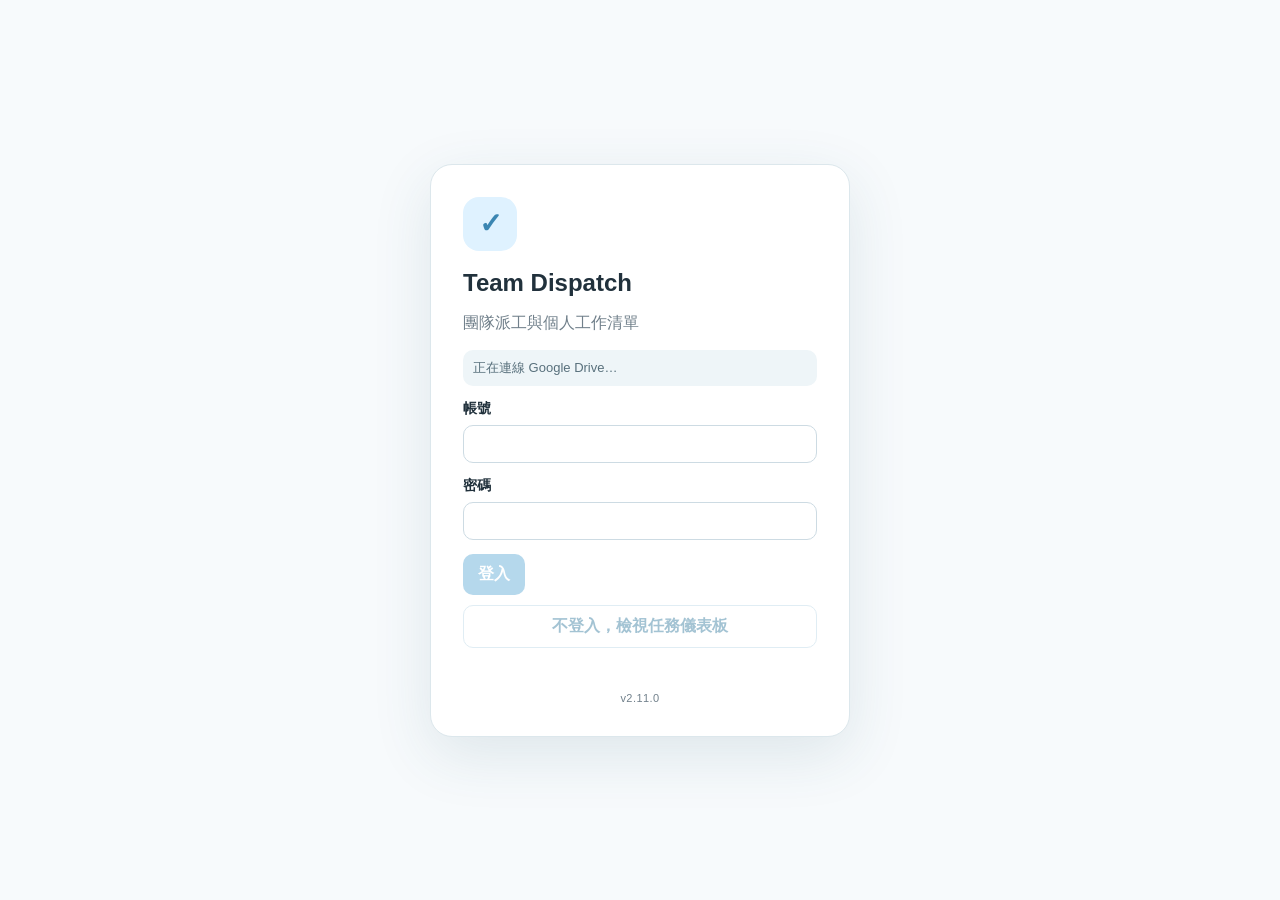
==== index.html @ e213f9ad "v2.11.0" ====
<!doctype html>
<html lang="zh-Hant">
<head>
  <meta charset="utf-8">
  <meta name="viewport" content="width=device-width,initial-scale=1">
  <meta name="theme-color" content="#eaf6fd">
  <title>Team Dispatch</title>
  <link rel="stylesheet" href="./styles.css">
</head>
<body>
  <div id="app"></div>
  <dialog id="commitOverlay" class="loading-dialog" role="status" aria-live="polite" aria-busy="true">
    <div class="loading-dialog-center">
      <div class="commit-loading-card">
        <div class="loading-spinner" aria-hidden="true"></div>
        <div>
          <strong id="commitLoadingTitle">資料讀取中</strong>
          <div id="commitLoadingText">正在讀取資料，請稍候…</div>
        </div>
      </div>
    </div>
  </dialog>

  <template id="loginTpl">
    <main class="login-shell">
      <section class="login-card">
        <div class="brand-mark">✓</div>
        <h1>Team Dispatch</h1>
        <p class="muted">團隊派工與個人工作清單</p>
        <div id="bridgeState" class="bridge-state">正在連線 Google Drive…</div>
        <form id="loginForm" autocomplete="off">
          <label>帳號<input name="username" autocomplete="off" required></label>
          <label>密碼<input type="password" name="password" autocomplete="off" required></label>
          <button class="primary" id="loginBtn" type="submit" disabled>登入</button>
          <button class="dashboard-entry" id="publicDashboardBtn" type="button" disabled>
            不登入，檢視任務儀表板
          </button>
          <div id="loginError" class="error"></div>
        </form>
        <div class="app-version">v2.11.0</div>
      </section>
    </main>
  </template>


  <template id="dashboardTpl">
    <main class="public-dashboard-shell">
      <header class="public-dashboard-header">
        <div>
          <div class="dashboard-eyebrow">PUBLIC · READ ONLY</div>
          <h1>任務儀表板</h1>
          <p class="muted">免登入檢視目前團隊未結任務，不提供任何修改功能。</p>
        </div>
        <div class="dashboard-header-actions">
          <button class="ghost" id="dashboardRefresh" type="button">重新整理</button>
          <button class="secondary" id="dashboardBackLogin" type="button">返回登入</button>
        </div>
      </header>

      <div id="dashboardState" class="dashboard-state">
        <div class="loading-spinner" aria-hidden="true"></div>
        <span>正在讀取目前任務…</span>
      </div>

      <section id="dashboardContent" class="hidden">
        <div class="dashboard-meta">
          <div>
            <span class="mini">資料更新時間</span>
            <strong id="dashboardGeneratedAt">-</strong>
          </div>
          <div class="dashboard-security-note">
            此頁不需登入，因此僅顯示工作類型與排程資訊，不公開需求內容。
          </div>
        </div>

        <details class="dashboard-section dashboard-fold" open>
          <summary class="dashboard-section-head">
            <div>
              <h2>近期出差人員</h2>
              <div id="dashboardTripRange" class="muted">未來一個月</div>
            </div>
            <div class="dashboard-summary-right">
              <div id="dashboardTripCount" class="dashboard-count"></div>
              <span class="dashboard-fold-indicator" aria-hidden="true"></span>
            </div>
          </summary>
          <div class="dashboard-fold-body">
            <div id="dashboardRecentTrips"></div>
          </div>
        </details>

        <details class="dashboard-section dashboard-fold" open>
          <summary class="dashboard-section-head">
            <div>
              <h2>休假計畫</h2>
              <div id="dashboardLeaveRange" class="muted"></div>
            </div>
            <div class="dashboard-summary-right">
              <div id="dashboardTodayLeaveCount" class="dashboard-count"></div>
              <span class="dashboard-fold-indicator" aria-hidden="true"></span>
            </div>
          </summary>
          <div class="dashboard-fold-body">
            <div class="dashboard-tabs" role="tablist">
              <button type="button" class="dashboard-tab active" data-leave-tab="today">當日</button>
              <button type="button" class="dashboard-tab" data-leave-tab="future">未來一個月</button>
            </div>
            <div id="dashboardLeaveTodayPanel" class="dashboard-tab-panel">
              <div id="dashboardTodayLeave"></div>
            </div>
            <div id="dashboardLeaveFuturePanel" class="dashboard-tab-panel hidden">
              <div id="dashboardFutureLeaves"></div>
            </div>
          </div>
        </details>

        <details class="dashboard-section dashboard-fold" open>
          <summary class="dashboard-section-head">
            <div>
              <h2>本週執行中任務</h2>
              <div id="dashboardWeekRange" class="muted"></div>
            </div>
            <div class="dashboard-summary-right">
              <div id="dashboardWeekCount" class="dashboard-count"></div>
              <span class="dashboard-fold-indicator" aria-hidden="true"></span>
            </div>
          </summary>
          <div class="dashboard-fold-body">
            <div id="dashboardWeekTasks"></div>
          </div>
        </details>

        <details class="dashboard-section dashboard-fold" open>
          <summary class="dashboard-section-head">
            <div>
              <h2>當週任務中止</h2>
              <div id="dashboardCancelledRange" class="muted"></div>
            </div>
            <div class="dashboard-summary-right">
              <div id="dashboardCancelledCount" class="dashboard-count"></div>
              <span class="dashboard-fold-indicator" aria-hidden="true"></span>
            </div>
          </summary>
          <div class="dashboard-fold-body">
            <div id="dashboardCancelledTasks"></div>
          </div>
        </details>

        <details class="dashboard-section dashboard-fold" open>
          <summary class="dashboard-section-head">
            <div>
              <h2>已派發未來任務</h2>
              <div id="dashboardHorizonRange" class="muted">依需求日期排序</div>
            </div>
            <div class="dashboard-summary-right">
              <div id="dashboardFutureCount" class="dashboard-count"></div>
              <span class="dashboard-fold-indicator" aria-hidden="true"></span>
            </div>
          </summary>
          <div class="dashboard-fold-body">
            <div id="dashboardFutureTasks"></div>
          </div>
        </details>

        <details class="dashboard-section dashboard-fold dashboard-loading-section" open>
          <summary class="dashboard-section-head">
            <div>
              <h2>團隊 Loading 熱力圖</h2>
              <div id="dashboardLoadingRange" class="muted">未來兩週 · 冷色低 Loading，暖色高 Loading</div>
            </div>
            <div class="dashboard-summary-right">
              <div id="dashboardLoadingCount" class="dashboard-count"></div>
              <span class="dashboard-fold-indicator" aria-hidden="true"></span>
            </div>
          </summary>
          <div class="dashboard-fold-body">
            <div class="loading-heatmap-legend">
              <span><i class="heat-swatch heat-cool-low"></i>低</span>
              <span><i class="heat-swatch heat-cool-mid"></i>中</span>
              <span><i class="heat-swatch heat-warm"></i>高</span>
              <span><i class="heat-swatch heat-hot"></i>超載</span>
              <span><i class="heat-swatch heat-leave"></i>整天請假</span>
              <span><i class="heat-swatch heat-holiday"></i>國定假日</span>
              <span><i class="heat-swatch heat-weekend"></i>週末</span>
              <span>「假xh」= 部分請假；「出差」不影響 Loading</span>
            </div>
            <div id="dashboardLoadingHeatmap"></div>
          </div>
        </details>
      </section>
    </main>
  </template>

  <template id="mainTpl">
    <div class="layout">
      <aside class="sidebar">
        <div class="brand">Team Dispatch</div>
        <nav>
          <button data-view="my" class="nav-btn active">我的工作</button>
          <button data-view="request" class="nav-btn">指派任務</button>
          <button data-view="schedule" class="nav-btn">請假／出差</button>
          <button data-view="team" class="nav-btn">團隊出勤</button>
          <button data-view="admin" id="adminNav" class="nav-btn hidden">系統管理</button>
        </nav>
        <div class="sidebar-bottom">
          <div class="user-box">
            <div id="whoami"></div>
            <button id="logoutBtn" class="ghost">登出</button>
          </div>
          <div class="app-version sidebar-version">v2.11.0</div>
        </div>
      </aside>

      <main class="content">
        <section id="myView" class="view"></section>
        <section id="requestView" class="view hidden"></section>
        <section id="scheduleView" class="view hidden"></section>
        <section id="teamView" class="view hidden"></section>
        <section id="adminView" class="view hidden"></section>
      </main>
    </div>



    <dialog id="adminUserWorkDialog" class="wide-dialog">
      <div class="dialog-card admin-user-work-card">
        <div class="dialog-header">
          <div>
            <h3 id="adminUserWorkTitle">人員工作日曆</h3>
            <div id="adminUserWorkSubtitle" class="mini"></div>
          </div>
          <button type="button" id="adminUserWorkClose" class="icon-btn">×</button>
        </div>
        <div id="adminUserWorkBody"></div>
      </div>
    </dialog>

    <dialog id="adminUserTaskDialog">
      <div class="dialog-card">
        <div class="dialog-header">
          <h3>人員工作內容</h3>
          <button type="button" id="adminUserTaskClose" class="icon-btn">×</button>
        </div>
        <div id="adminUserTaskDetail"></div>
      </div>
    </dialog>

    <dialog id="adminTaskDialog">
      <form id="adminTaskForm" class="dialog-card">
        <div class="dialog-header"><h3>調整人員工作內容</h3><button type="button" id="adminTaskClose" class="icon-btn">×</button></div>
        <input type="hidden" name="taskId">
        <div id="adminTaskMeta" class="mini"></div>
        <label>工作類型<input name="workType" required></label>
        <label>需求內容<textarea name="content" rows="7" required></textarea></label>
        <div class="dialog-actions"><button type="button" id="adminTaskCancel" class="ghost">取消</button><button type="submit" class="primary">儲存修改</button></div>
      </form>
    </dialog>

    <dialog id="taskDialog" class="task-detail-dialog">
      <form method="dialog" class="dialog-card task-detail-dialog-card">
        <div class="dialog-header"><h3>工作內容</h3><button value="cancel" class="icon-btn">×</button></div>
        <div id="taskDetail"></div>
      </form>
    </dialog>

    <dialog id="selfTaskDialog">
      <form id="selfTaskForm" class="dialog-card">
        <div class="dialog-header"><h3>新增自己的工作</h3><button type="button" id="selfTaskClose" class="icon-btn">×</button></div>
        <label>工作類型<input name="workType" list="taskTitleOptionsSelf" placeholder="自由輸入或選擇既有名稱" required><datalist id="taskTitleOptionsSelf"></datalist></label>
        <label>需求內容<textarea name="content" rows="5" required></textarea></label>
        <label>需求日期<input type="date" name="requestDate" required></label>
        <label>預估工時（小時）<input type="number" name="plannedHours" min="0.25" max="999" step="0.25" value="8" required></label>
        <label class="check-row"><input type="checkbox" name="isCollaborative" id="selfTaskCollaborative"><span>此任務為共同作業</span></label>
        <div id="selfTaskCollaborativeFields" class="periodic-fields hidden">
          <label>共同作業人員
            <select name="collaboratorIds" id="selfTaskCollaborators" multiple size="5"></select>
          </label>
          <div class="mini">每一位共同作業人員都會負荷完整的預估總工時，工時不會彼此拆分。</div>
        </div>
        <label class="check-row"><input type="checkbox" name="isPeriodic" id="selfTaskPeriodic"><span>此任務為週期工作</span></label>
        <div id="selfTaskPeriodicFields" class="periodic-fields hidden">
          <label>週期間隔
            <select name="periodCadenceWeeks">
              <option value="1" selected>每週一次</option>
              <option value="2">雙週一次</option>
            </select>
          </label>
          <label>週期結束方式
            <select name="periodEndMode" id="periodEndMode">
              <option value="count" selected>指定週期次數</option>
              <option value="date">指定週期結束日</option>
            </select>
          </label>
          <div id="periodCountField">
            <label>週期次數<input type="number" name="periodCount" min="1" max="52" step="1" value="4"></label>
          </div>
          <div id="periodEndDateField" class="hidden">
            <label>週期結束日<input type="date" name="periodSeriesEndDate"></label>
          </div>
          <div class="mini">第一期會從需求日所在週的星期一開始，到需求日為止；後續依每週／雙週向後建立新的獨立週期，每一期都重新平均分配完整預估工時。</div>
        </div>
        <label>是否公開<select name="visibility" required><option value="public" selected>公開</option><option value="private">私人</option></select></label>
        <div class="dialog-actions"><button type="button" id="selfTaskCancel" class="ghost">取消</button><button type="submit" class="primary">建立工作</button></div>
      </form>
    </dialog>




    <dialog id="assignmentNotificationDialog" class="assignment-notification-dialog">
      <div class="dialog-card assignment-notification-card">
        <div class="dialog-header">
          <div>
            <div class="task-detail-eyebrow">NEW ASSIGNMENT</div>
            <h3 id="assignmentNotificationTitle">收到新任務</h3>
          </div>
          <button type="button" id="assignmentNotificationClose" class="icon-btn">×</button>
        </div>
        <div id="assignmentNotificationBody"></div>
        <div class="dialog-actions">
          <button type="button" id="assignmentNotificationGoMy" class="primary">前往我的工作</button>
        </div>
      </div>
    </dialog>


    <dialog id="moveAllocationDialog">
      <form id="moveAllocationForm" class="dialog-card">
        <div class="dialog-header">
          <h3>移動日曆任務</h3>
          <button type="button" id="moveAllocationClose" class="icon-btn">×</button>
        </div>
        <input type="hidden" name="allocationId">
        <div id="moveAllocationSummary" class="split-summary"></div>
        <label>
          目標日期
          <input type="date" name="targetDate" required>
        </label>
        <div id="moveAllocationHint" class="mini">週末、國定假日、請假日與任務有效期間外的日期不可移入。</div>
        <div class="dialog-actions">
          <button type="button" id="moveAllocationCancel" class="ghost">取消</button>
          <button type="submit" class="primary">確認移動</button>
        </div>
      </form>
    </dialog>

    <dialog id="splitAllocationDialog">
      <form id="splitAllocationForm" class="dialog-card">
        <div class="dialog-header">
          <h3>分拆日曆任務</h3>
          <button type="button" id="splitAllocationClose" class="icon-btn">×</button>
        </div>
        <input type="hidden" name="allocationId">
        <div id="splitAllocationSummary" class="split-summary"></div>
        <label>
          移至目標日的比例（%）
          <input type="number" name="movePercent" min="1" max="99" step="1" value="50" required>
        </label>
        <div id="splitAllocationPreview" class="hint-box"></div>
        <label>
          分拆目標日
          <input type="date" name="targetDate" required>
        </label>
        <div id="splitTargetHint" class="mini"></div>
        <div class="dialog-actions">
          <button type="button" id="splitAllocationCancel" class="ghost">取消</button>
          <button type="submit" class="primary">確認分拆</button>
        </div>
      </form>
    </dialog>

    <dialog id="stopTaskDialog">
      <form id="stopTaskForm" class="dialog-card">
        <div class="dialog-header">
          <h3>中止任務</h3>
          <button type="button" id="stopTaskClose" class="icon-btn">×</button>
        </div>
        <input type="hidden" name="taskId">
        <input type="hidden" name="source">
        <div id="stopTaskSummary" class="mini"></div>
        <label>中止理由
          <textarea name="reason" rows="4" required placeholder="請輸入中止原因"></textarea>
        </label>
        <div class="dialog-actions">
          <button type="button" id="stopTaskCancel" class="ghost">取消</button>
          <button type="submit" class="danger">確認中止</button>
        </div>
      </form>
    </dialog>

    <dialog id="rejectDialog">
      <form id="rejectForm" method="dialog" class="dialog-card">
        <div class="dialog-header"><h3>拒絕工作</h3><button value="cancel" class="icon-btn">×</button></div>
        <input type="hidden" name="task_id">
        <label>拒絕理由<textarea name="reason" rows="4" required></textarea></label>
        <div class="dialog-actions"><button type="button" id="rejectCancel" class="ghost">取消</button><button type="submit" class="danger">確認拒絕</button></div>
      </form>
    </dialog>
  </template>

  <script src="./config.js"></script>
  <script src="./app.js"></script>
</body>
</html>
---- styles.css ----
:root{--bg:#f7fafc;--panel:#fff;--ink:#21313c;--muted:#71808b;--line:#dce7ec;--primary:#5da9d6;--primary-dark:#3b86b2;--green:#e6f7ea;--orange:#fff0dc;--pink:#ffe1e7;--gray:#eceff1;--danger:#d45b6b;--purple:#eee7fb;--trip:#e5efff}
*{box-sizing:border-box} body{margin:0;font-family:Inter,"Noto Sans TC","Microsoft JhengHei",sans-serif;background:var(--bg);color:var(--ink)}
button,input,select,textarea{font:inherit}button{cursor:pointer}.hidden{display:none!important}.muted{color:var(--muted)}.error{color:#b83343;margin-top:10px;min-height:20px}
.login-shell{min-height:100vh;display:grid;place-items:center;padding:24px}.login-card{width:min(420px,100%);background:#fff;border:1px solid var(--line);border-radius:22px;padding:32px;box-shadow:0 18px 60px rgba(40,88,111,.12)}
.brand-mark{width:54px;height:54px;border-radius:16px;background:#dff2ff;color:var(--primary-dark);display:grid;place-items:center;font-size:28px;font-weight:800}.login-card h1{margin:18px 0 4px}
.bridge-state{font-size:13px;padding:9px 10px;margin:14px 0;border-radius:10px;background:#eef5f8;color:#58707c}.bridge-state.ok{background:#e6f7ea;color:#39734d}.bridge-state.bad{background:#ffe8eb;color:#9b4050}
label{display:grid;gap:7px;margin:14px 0;font-weight:700;font-size:14px}input,select,textarea{width:100%;border:1px solid #cddbe3;border-radius:10px;padding:10px 12px;background:#fff;color:var(--ink)}textarea{resize:vertical}
.primary,.danger,.ghost,.secondary{border:0;border-radius:10px;padding:10px 15px;font-weight:800}.primary{background:var(--primary);color:white}.primary:hover{background:var(--primary-dark)}.primary:disabled{opacity:.45;cursor:not-allowed}.secondary{background:#eaf5fb;color:#2a718f}.danger{background:var(--danger);color:white}.ghost{background:#edf3f6;color:#40545f}
.layout{display:grid;grid-template-columns:230px 1fr;min-height:100vh}.sidebar{background:#eaf6fd;border-right:1px solid #d2e6f0;padding:22px 16px;display:flex;flex-direction:column;position:sticky;top:0;height:100vh}.brand{font-size:20px;font-weight:900;margin:4px 8px 24px;color:#28769e}
nav{display:grid;gap:8px}.nav-btn{border:0;text-align:left;background:transparent;border-radius:10px;padding:11px 12px;color:#45616f;font-weight:800}.nav-btn.active{background:#fff;color:#2b80aa;box-shadow:0 6px 18px rgba(40,100,130,.08)}
.user-box{margin-top:auto;border-top:1px solid #cfe3ee;padding-top:16px;display:grid;gap:10px}.content{padding:28px;min-width:0}.view{max-width:1500px;margin:auto}.page-header{display:flex;align-items:center;justify-content:space-between;gap:20px;margin-bottom:18px}.page-header h1{margin:0;font-size:28px}.toolbar{display:flex;gap:10px;flex-wrap:wrap;align-items:center}
.segmented{display:inline-flex;background:#edf3f6;padding:4px;border-radius:12px}.segmented button{border:0;background:transparent;padding:8px 14px;border-radius:8px}.segmented button.active{background:#fff;box-shadow:0 3px 10px rgba(0,0,0,.07);font-weight:800}
.cards{display:grid;grid-template-columns:repeat(4,minmax(0,1fr));gap:12px;margin-bottom:18px}.stat{background:#fff;border:1px solid var(--line);border-radius:16px;padding:16px}.stat .n{font-size:26px;font-weight:900;margin-top:4px}.panel{background:#fff;border:1px solid var(--line);border-radius:16px;overflow:hidden}.panel-pad{padding:18px}.table-scroll{overflow:auto}table{width:100%;border-collapse:collapse;min-width:760px}th,td{padding:13px 14px;border-bottom:1px solid #edf2f4;text-align:left;vertical-align:top}th{font-size:13px;color:#687c87;background:#fbfdfe}
tr.task-green td{background:var(--green)}tr.task-orange td{background:var(--orange)}tr.task-pink td{background:var(--pink)}tr.task-gray td{background:var(--gray);color:#8a969d}.badge{display:inline-flex;align-items:center;gap:5px;border-radius:999px;padding:4px 8px;font-size:12px;font-weight:800;background:#edf3f6}.badge.pending{background:#fff0d7}.badge.accepted{background:#e3f5eb}.badge.rejected{background:#f7e6e9}.badge.completed{background:#e6e9eb}.urgent{display:inline-grid;place-items:center;width:22px;height:22px;border-radius:50%;background:#ef5164;color:white;font-weight:900}.row-actions{display:flex;gap:6px;flex-wrap:wrap}.row-actions button{padding:6px 9px;border:0;border-radius:8px;font-size:12px;font-weight:800}.link-btn{border:0;background:transparent;color:#2b80aa;font-weight:800;padding:0;text-align:left}.empty{padding:32px;text-align:center;color:var(--muted)}
.request-grid{display:grid;grid-template-columns:minmax(310px,420px) 1fr;gap:18px}.form-card{background:#fff;border:1px solid var(--line);border-radius:16px;padding:18px;align-self:start}.hint-box{border-radius:12px;padding:12px;margin:12px 0;background:#f1f6f8;color:#526b77;font-size:14px}.hint-box.warn{background:#fff0dc;color:#865823;border:1px solid #f2d2a9}.hint-box.ok{background:#e6f7ea;color:#39734d}.hint-line{margin:4px 0}
.calendar-wrap{overflow:auto}.calendar-grid{display:grid;grid-template-columns:repeat(7,minmax(150px,1fr));min-width:1050px;border-top:1px solid var(--line);border-left:1px solid var(--line)}.calendar-head,.calendar-day{border-right:1px solid var(--line);border-bottom:1px solid var(--line)}.calendar-head{background:#f7fbfd;padding:10px;font-weight:800;text-align:center}.calendar-day{min-height:150px;padding:8px}.calendar-date{font-weight:900;margin-bottom:8px}.cal-task{border-radius:8px;padding:7px 8px;margin:5px 0;font-size:12px;border-left:4px solid #82adbf;cursor:pointer}.cal-green{background:var(--green)}.cal-orange{background:var(--orange)}.cal-pink{background:var(--pink)}.cal-gray{background:var(--gray);color:#8a969d}.range-label{font-size:11px;color:#607783}
dialog{border:0;border-radius:16px;padding:0;box-shadow:0 18px 80px rgba(0,0,0,.24);width:min(620px,calc(100vw - 32px))}dialog::backdrop{background:rgba(20,38,49,.35)}.dialog-card{padding:18px}.dialog-header{display:flex;justify-content:space-between;align-items:center}.icon-btn{border:0;background:#edf3f6;border-radius:50%;width:34px;height:34px;font-size:22px}.dialog-actions{display:flex;justify-content:flex-end;gap:8px;margin-top:14px}.detail-grid{display:grid;grid-template-columns:140px 1fr;gap:10px 14px}.detail-grid .k{color:var(--muted);font-weight:700}.admin-grid{display:grid;grid-template-columns:340px 1fr;gap:18px}.admin-row{display:grid;grid-template-columns:1.3fr 1.2fr .7fr .6fr auto;gap:8px;align-items:center;padding:10px 0;border-bottom:1px solid #edf2f4}
.schedule-grid{display:grid;grid-template-columns:1fr 1fr;gap:18px;margin-bottom:18px}.record-list{display:grid;gap:8px}.record-card{display:flex;justify-content:space-between;gap:16px;align-items:flex-start;padding:12px;border:1px solid var(--line);border-radius:12px;background:#fff}.record-card.leave{border-left:5px solid #9a78c9}.record-card.trip{border-left:5px solid #7599d6}.record-title{font-weight:900}.mini{font-size:12px;color:var(--muted)}
.gantt-wrap{overflow:auto;border:1px solid var(--line);border-radius:16px;background:#fff}.gantt{display:grid;min-width:1250px}.gantt-cell{min-height:66px;border-right:1px solid #edf2f4;border-bottom:1px solid #edf2f4;padding:6px;position:relative}.gantt-head{background:#f7fbfd;min-height:auto;text-align:center;font-size:12px;font-weight:800}.gantt-name{position:sticky;left:0;z-index:3;background:#fff;font-weight:900;min-width:160px}.gantt-head.gantt-name{background:#f7fbfd}.weekend{background:#f5f6f7;color:#9ba5aa}.load-chip{display:inline-block;border-radius:999px;padding:3px 7px;font-size:11px;font-weight:900;background:#e6f7ea}.load-chip.high{background:#fff0dc}.load-chip.over{background:#ffe1e7}.event-strip{margin-top:4px;border-radius:6px;padding:3px 5px;font-size:11px;font-weight:800}.event-strip.leave{background:var(--purple)}.event-strip.trip{background:var(--trip)}.legend{display:flex;gap:12px;flex-wrap:wrap;font-size:12px;color:var(--muted);margin:8px 0 14px}.legend span{display:flex;align-items:center;gap:5px}.dot{width:11px;height:11px;border-radius:3px;display:inline-block;background:#ddd}.dot.load{background:#e6f7ea}.dot.high{background:#fff0dc}.dot.leave{background:var(--purple)}.dot.trip{background:var(--trip)}
@media(max-width:900px){.layout{grid-template-columns:1fr}.sidebar{position:static;height:auto}nav{grid-template-columns:repeat(2,1fr)}.content{padding:18px}.request-grid,.admin-grid,.schedule-grid{grid-template-columns:1fr}.cards{grid-template-columns:repeat(2,1fr)}}

.calendar-day.weekend{background:#f3f5f6;color:#8a969d}
.calendar-day.leave-day{background:#f4ecfb}
.calendar-block-note{margin:10px 0;padding:8px;border-radius:8px;background:#e9edef;color:#7f8b92;font-size:12px;font-weight:800;text-align:center}
.calendar-day .event-strip.leave{margin:8px 0}
.calendar-day .event-strip.leave .range-label{margin-top:4px}

.cal-task{display:flex;align-items:flex-start;justify-content:space-between;gap:6px}
.cal-task-main{min-width:0;overflow-wrap:anywhere}
.cal-hours{font-weight:900;white-space:nowrap}
.draggable-task{cursor:grab}
.draggable-task:active{cursor:grabbing}
.cal-task.dragging{opacity:.38}
.calendar-drop-zone{transition:background .12s ease,outline-color .12s ease}
.calendar-drop-zone.drag-over{outline:3px dashed #6ca6c4;outline-offset:-4px;background:#edf7fc}
.allocation-detail{margin-top:20px;padding-top:16px;border-top:1px solid var(--line)}
.allocation-detail h4{margin:0 0 6px}
.allocation-total{font-size:13px;color:var(--muted);margin-bottom:10px}
.allocation-row{display:flex;align-items:center;justify-content:space-between;gap:12px;padding:9px 0;border-bottom:1px solid #edf2f4}
.allocation-row>div{display:flex;gap:12px;align-items:baseline}
.allocation-row .split-btn{padding:6px 9px;font-size:12px}
.allocation-help{margin-top:10px}
.split-summary{background:#f5f9fb;border:1px solid var(--line);border-radius:10px;padding:12px;margin:10px 0}

.load-chip{min-width:38px;text-align:center;color:var(--ink);border:1px solid rgba(80,110,120,.12)}

/* v1.5 global commit loading */
.commit-overlay{
  position:fixed;
  inset:0;
  z-index:9999;
  display:grid;
  place-items:center;
  background:rgba(22,38,48,.34);
  backdrop-filter:blur(2px);
}
.commit-loading-card{
  display:flex;
  align-items:center;
  gap:14px;
  min-width:min(360px,calc(100vw - 32px));
  max-width:520px;
  padding:18px 20px;
  border-radius:16px;
  background:#fff;
  border:1px solid var(--line);
  box-shadow:0 18px 60px rgba(0,0,0,.2);
}
.commit-loading-card strong{display:block;margin-bottom:4px}
#commitLoadingText{font-size:13px;color:var(--muted)}
.loading-spinner{
  width:34px;
  height:34px;
  flex:0 0 34px;
  border:4px solid #dcebf2;
  border-top-color:var(--primary-dark);
  border-radius:50%;
  animation:td-spin .8s linear infinite;
}
@keyframes td-spin{to{transform:rotate(360deg)}}
@media (prefers-reduced-motion:reduce){.loading-spinner{animation:none;border-top-color:#dcebf2;border-right-color:var(--primary-dark)}}

/* National holiday */
.calendar-day.holiday-day,
.gantt-cell.holiday-cell{background:#f6eaf2}
.event-strip.holiday{background:#f0ddea;color:#7b4165}
.dot.holiday{background:#c98aac}
.admin-holiday-section{margin-top:18px}
.holiday-admin-list{display:grid;gap:8px}
.holiday-admin-row{
  display:flex;
  align-items:center;
  justify-content:space-between;
  gap:14px;
  padding:10px 0;
  border-bottom:1px solid #edf2f4;
}

/* v1.6 public read-only dashboard */
.dashboard-entry{
  width:100%;
  margin-top:10px;
  border:1px solid #bcd8e7;
  background:#fff;
  color:#347b9f;
  border-radius:10px;
  padding:10px 15px;
  font-weight:800;
}
.dashboard-entry:hover{background:#f1f9fd}
.dashboard-entry:disabled{opacity:.45;cursor:not-allowed}

.public-dashboard-shell{
  max-width:1380px;
  margin:0 auto;
  padding:30px;
}
.public-dashboard-header{
  display:flex;
  justify-content:space-between;
  align-items:flex-start;
  gap:24px;
  margin-bottom:20px;
}
.public-dashboard-header h1{
  margin:4px 0 6px;
  font-size:30px;
}
.dashboard-eyebrow{
  font-size:12px;
  font-weight:900;
  letter-spacing:.11em;
  color:#4a8baa;
}
.dashboard-header-actions{
  display:flex;
  gap:8px;
  flex-wrap:wrap;
}
.dashboard-state{
  min-height:130px;
  display:flex;
  align-items:center;
  justify-content:center;
  gap:12px;
  color:var(--muted);
  background:#fff;
  border:1px solid var(--line);
  border-radius:16px;
}
.dashboard-state.error-state{
  flex-direction:column;
  color:#9b4050;
  background:#fff7f8;
}
.dashboard-meta{
  display:flex;
  align-items:center;
  justify-content:space-between;
  gap:18px;
  padding:13px 15px;
  margin-bottom:18px;
  background:#edf7fb;
  border:1px solid #d6e9f2;
  border-radius:14px;
}
.dashboard-meta>div:first-child{
  display:grid;
  gap:2px;
}
.dashboard-security-note{
  color:#5f7783;
  font-size:13px;
  text-align:right;
}
.dashboard-section{
  margin-top:20px;
}
.dashboard-section-head{
  display:flex;
  align-items:flex-end;
  justify-content:space-between;
  gap:16px;
  margin-bottom:10px;
}
.dashboard-section-head h2{
  margin:0 0 4px;
  font-size:21px;
}
.dashboard-count{
  font-size:13px;
  font-weight:900;
  color:#367a9b;
  background:#e7f4fa;
  border-radius:999px;
  padding:5px 10px;
  white-space:nowrap;
}
.dashboard-table-wrap{
  overflow:auto;
}
.dashboard-table{
  min-width:780px;
}
.dashboard-task-name{
  display:flex;
  align-items:center;
  gap:7px;
}
.assignee-pill{
  display:inline-flex;
  align-items:center;
  border-radius:999px;
  padding:5px 9px;
  background:#edf3f6;
  font-weight:800;
  white-space:nowrap;
}
.dashboard-urgent-row td:first-child{
  border-left:4px solid #ef5164;
}
.dashboard-empty{
  padding:30px;
  text-align:center;
  color:var(--muted);
  background:#fff;
  border:1px dashed #cfdce2;
  border-radius:14px;
}
@media(max-width:720px){
  .public-dashboard-shell{padding:18px}
  .public-dashboard-header,
  .dashboard-meta,
  .dashboard-section-head{
    align-items:flex-start;
    flex-direction:column;
  }
  .dashboard-security-note{text-align:left}
}

/* v1.7 task visibility */
.visibility-badge{display:inline-flex;align-items:center;border-radius:999px;padding:4px 8px;font-size:12px;font-weight:900;margin-right:8px}
.visibility-badge.public{background:#e4f4ea;color:#37724d}
.visibility-badge.private{background:#eeeaf4;color:#66557c}
.inline-visibility-select{width:auto;min-width:90px;display:inline-block;padding:6px 9px;vertical-align:middle}
.visibility-save-btn{padding:7px 10px;margin-left:5px;font-size:12px;vertical-align:middle}

/* v1.8 planned-hours editing */
.planned-hours-edit{
  display:flex;
  align-items:center;
  gap:8px;
  flex-wrap:wrap;
}
.planned-hours-edit input{
  width:110px;
}
.badge.mixed{
  background:#eceaf4;
  color:#66587b;
}

.two-week-calendar{display:grid;gap:18px}
.calendar-week-block{min-width:0}
.calendar-week-label{display:flex;justify-content:space-between;align-items:center;gap:12px;margin:0 0 8px;padding:0 4px;color:var(--muted);font-size:13px}
.calendar-week-label strong{color:var(--ink);font-size:14px}
.allocation-row-actions{display:flex;gap:6px;flex-wrap:wrap;justify-content:flex-end}
.allocation-row .move-btn,.allocation-row .split-btn{padding:6px 9px;font-size:12px}
@media(max-width:720px){.calendar-week-label{align-items:flex-start;flex-direction:column;gap:2px}.allocation-row{align-items:flex-start}}

/* v2.0 task editing and cancellation */
.task-detail-save{margin-top:8px}
.task-stop-zone{display:flex;align-items:center;gap:12px;flex-wrap:wrap;margin-top:18px;padding:14px;border:1px solid #f0c7cd;border-radius:12px;background:#fff7f8}
button.danger{border:1px solid #d95f6c;background:#fff;color:#b63e4c;border-radius:9px;padding:8px 12px;font-weight:900}
button.danger:hover{background:#fff0f2}
.badge.cancelled{background:#eceff1;color:#65747c}

/* v2.1 dashboard due warnings / self due-date editing */
.due-warning{
  display:inline-flex;
  align-items:center;
  border-radius:999px;
  padding:3px 7px;
  margin-left:6px;
  font-size:11px;
  font-weight:900;
  white-space:nowrap;
}
.due-warning.overdue{
  background:#ffe4e7;
  color:#a92c3b;
}
.due-warning.today{
  background:#fff0cf;
  color:#875c00;
}
.dashboard-due-row td:first-child{
  box-shadow:inset 4px 0 0 #d26a72;
}
.request-date-edit{
  display:flex;
  align-items:center;
  gap:8px;
  flex-wrap:wrap;
}
.request-date-edit input{
  width:auto;
  min-width:160px;
}

.admin-task-section{margin-top:18px}
.admin-task-head{display:flex;justify-content:space-between;align-items:flex-start;gap:12px;flex-wrap:wrap}
.admin-task-filters{display:flex;gap:12px;flex-wrap:wrap;margin:14px 0}
.admin-task-filters label{min-width:180px;flex:0 1 240px}
.admin-task-content{max-width:360px;white-space:nowrap;overflow:hidden;text-overflow:ellipsis}
.check-row{display:flex;flex-direction:row;align-items:center;gap:8px}
.check-row input{width:auto}
.periodic-fields{padding:12px;border:1px solid var(--line);border-radius:12px;background:#fafafa}

/* v2.3 collaborative work */
.collab-badge{
  display:inline-flex;
  align-items:center;
  margin-left:7px;
  padding:3px 7px;
  border-radius:999px;
  background:#e8eef8;
  color:#506581;
  font-size:11px;
  font-weight:900;
  vertical-align:middle;
}
.cal-collab{
  display:inline-flex;
  margin-left:5px;
  padding:1px 5px;
  border-radius:999px;
  background:rgba(255,255,255,.7);
  font-size:9px;
  font-weight:900;
}
#selfTaskCollaborators{
  min-height:120px;
}

/* v2.3.1 partial-day leave capacity */
.leave-day.calendar-drop-zone{
  outline:1px dashed rgba(184,117,53,.35);
  outline-offset:-2px;
}

/* v2.4 multi-dispatch / admin managed user calendar */
#createTaskForm select[multiple]{
  min-height:150px;
}
.multi-availability-person{
  padding:8px 0;
  border-bottom:1px solid var(--line);
}
.multi-availability-person:last-child{
  border-bottom:0;
}
.team-user-link{
  border:0;
  background:transparent;
  padding:0;
  text-align:left;
  color:inherit;
  cursor:pointer;
  font:inherit;
  width:100%;
}
.team-user-link:hover span:first-child{
  text-decoration:underline;
}
.team-user-link .mini{
  display:block;
}
.wide-dialog{
  width:min(96vw,1500px);
  max-width:none;
}
.admin-user-work-card{
  width:min(94vw,1460px);
  max-width:none;
}
.admin-work-toolbar{
  display:flex;
  align-items:center;
  justify-content:space-between;
  gap:12px;
  flex-wrap:wrap;
  margin-bottom:14px;
}
.admin-work-actions{
  align-items:center;
}

/* v2.5.0 partial leave loading + today's leave dashboard */
.calendar-date-row{
  display:flex;
  align-items:center;
  justify-content:space-between;
  gap:6px;
  margin-bottom:4px;
}
.calendar-date-row .calendar-date{
  margin-bottom:0;
}
.today-leave-grid{
  display:grid;
  grid-template-columns:repeat(auto-fit,minmax(180px,1fr));
  gap:10px;
}
.today-leave-card{
  display:flex;
  flex-direction:column;
  gap:4px;
  padding:12px 14px;
  border:1px solid var(--line);
  border-radius:12px;
  background:#fff;
}
.today-leave-card span{
  color:var(--muted);
  font-size:12px;
}
.today-leave-card.full-day{
  background:#fff7f8;
  border-color:#efc9cf;
}

/* v2.5.3 - loading dialog must stay above every modal */
dialog.commit-overlay{
  border:0;
  padding:0;
  margin:auto;
  width:auto;
  max-width:none;
  background:transparent;
  color:inherit;
  overflow:visible;
}
dialog.commit-overlay::backdrop{
  background:rgba(15,23,42,.34);
  backdrop-filter:blur(1px);
}
dialog.commit-overlay[open]{
  display:flex;
  align-items:center;
  justify-content:center;
}

/* v2.5.4 direct schedule-hours editor */
.schedule-edit-row{
  gap:12px;
}
.schedule-hours-control{
  display:flex;
  align-items:center;
  gap:6px;
  flex-wrap:wrap;
}
.schedule-hours-control input{
  width:92px;
}
.schedule-add-row{
  display:flex;
  gap:8px;
  align-items:center;
  flex-wrap:wrap;
  margin-top:12px;
  padding-top:12px;
  border-top:1px solid var(--line);
}
.schedule-add-row select{
  min-width:210px;
}
.schedule-save-row{
  display:flex;
  align-items:center;
  gap:10px;
  flex-wrap:wrap;
  margin-top:12px;
}
.schedule-diff{
  display:inline-block;
  margin-left:8px;
  color:#a96300;
  font-weight:700;
}



/* v2.5.6 - isolated Top Layer loading dialog */
dialog.loading-dialog{
  position:fixed;
  inset:0;
  width:100vw;
  height:100vh;
  max-width:none;
  max-height:none;
  margin:0;
  padding:0;
  border:0;
  background:transparent;
  overflow:hidden;
  box-shadow:none;
}

dialog.loading-dialog::backdrop{
  background:rgba(15,23,42,.28);
  backdrop-filter:blur(1px);
}

dialog.loading-dialog .loading-dialog-center{
  width:100%;
  height:100%;
  display:flex;
  align-items:center;
  justify-content:center;
  pointer-events:none;
}

dialog.loading-dialog .commit-loading-card{
  width:min(360px,calc(100vw - 40px));
  margin:0;
  pointer-events:auto;
}

/* Neutralize any legacy overlay class influence if browser cache mixes files */
#commitOverlay.commit-overlay{
  all:unset;
}

/* v2.6.0 */
.app-version{
  margin-top:14px;
  text-align:center;
  font-size:11px;
  color:var(--muted);
  letter-spacing:.04em;
}
.sidebar-bottom{
  margin-top:auto;
}
.sidebar-version{
  margin-top:8px;
}
.periodic-fields label{
  margin-bottom:10px;
}

/* v2.7.0 admin permanent delete */
.admin-delete-task-btn{
  margin-left:auto;
}

/* v2.8.0 */
.admin-task-details{
  margin-top:18px;
}
.admin-task-summary{
  display:flex;
  align-items:center;
  justify-content:space-between;
  gap:16px;
  cursor:pointer;
  list-style:none;
}
.admin-task-summary::-webkit-details-marker{
  display:none;
}
.admin-task-summary h3{
  margin:0;
}
.admin-expand-indicator{
  font-size:12px;
  font-weight:700;
  color:var(--muted);
}
.admin-task-details[open] .admin-expand-indicator::before{
  content:"收合";
}
.admin-task-details[open] .admin-expand-indicator{
  font-size:0;
}
.admin-task-details[open] .admin-expand-indicator::before{
  font-size:12px;
}
.admin-task-body{
  padding-top:16px;
}
.future-due-tag{
  display:inline-flex;
  margin-top:6px;
  padding:2px 8px;
  border-radius:999px;
  font-size:11px;
  font-weight:700;
  background:rgba(245,158,11,.14);
  color:#9a5a00;
}

/* v2.8.2 task detail UI / mobile */
.task-detail-dialog{
  width:min(780px,calc(100vw - 32px));
  max-height:92vh;
}
.task-detail-dialog-card{
  max-height:92vh;
  overflow:auto;
  padding:0 20px 22px;
  overscroll-behavior:contain;
}
.task-detail-dialog-card>.dialog-header{
  position:sticky;
  top:0;
  z-index:8;
  margin:0 -20px 16px;
  padding:14px 20px;
  background:rgba(255,255,255,.96);
  border-bottom:1px solid var(--line);
  backdrop-filter:blur(8px);
}
.task-detail-dialog-card>.dialog-header h3{
  margin:0;
}
#taskDetail{
  display:grid;
  gap:14px;
}
.task-detail-summary,
.task-detail-section{
  border:1px solid var(--line);
  border-radius:16px;
  background:#fff;
}
.task-detail-summary{
  padding:18px;
  background:linear-gradient(180deg,#f7fbfd 0%,#fff 100%);
}
.task-detail-eyebrow{
  color:var(--muted);
  font-size:11px;
  font-weight:900;
  letter-spacing:.08em;
  text-transform:uppercase;
}
.task-detail-summary h2{
  margin:4px 0 8px;
  font-size:22px;
  line-height:1.3;
  overflow-wrap:anywhere;
}
.task-detail-badges{
  display:flex;
  gap:7px;
  align-items:center;
  flex-wrap:wrap;
}
.task-summary-grid{
  display:grid;
  grid-template-columns:repeat(4,minmax(0,1fr));
  gap:10px;
  margin-top:16px;
}
.task-summary-item{
  min-width:0;
  padding:10px 11px;
  border-radius:12px;
  background:#fff;
  border:1px solid #e7eff3;
}
.task-summary-item span,
.task-history-grid span{
  display:block;
  margin-bottom:4px;
  color:var(--muted);
  font-size:11px;
  font-weight:800;
}
.task-summary-item strong{
  display:block;
  font-size:13px;
  overflow-wrap:anywhere;
}
.task-detail-section{
  padding:16px;
}
.task-section-title{
  display:flex;
  justify-content:space-between;
  gap:12px;
  align-items:flex-start;
  margin-bottom:12px;
}
.task-detail-section h3{
  margin:0 0 3px;
  font-size:16px;
}
.task-field{
  margin:12px 0;
}
.task-field>span{
  color:var(--muted);
  font-size:12px;
  font-weight:800;
}
.task-section-actions{
  display:flex;
  justify-content:flex-end;
  gap:8px;
  margin-top:10px;
}
.task-detail-fold{
  padding:0;
  overflow:hidden;
}
.task-detail-fold>summary{
  display:flex;
  justify-content:space-between;
  align-items:center;
  gap:12px;
  padding:16px;
  cursor:pointer;
  list-style:none;
}
.task-detail-fold>summary::-webkit-details-marker{
  display:none;
}
.task-fold-indicator::before{
  content:"＋";
  display:grid;
  place-items:center;
  width:28px;
  height:28px;
  border-radius:50%;
  background:#edf3f6;
  color:#526873;
  font-weight:900;
}
.task-detail-fold[open] .task-fold-indicator::before{
  content:"－";
}
.task-fold-body{
  padding:0 16px 16px;
  border-top:1px solid #edf2f4;
}
.task-setting-grid{
  display:grid;
  grid-template-columns:1fr 1fr;
  gap:0 18px;
}
.task-setting-item{
  min-width:0;
  padding:14px 0;
  border-bottom:1px solid #edf2f4;
}
.task-setting-wide{
  grid-column:1/-1;
}
.task-setting-label{
  margin-bottom:7px;
  color:var(--muted);
  font-size:12px;
  font-weight:900;
}
.task-inline-controls{
  display:flex;
  gap:8px;
  align-items:center;
}
.task-inline-controls select{
  flex:1;
}
#taskScheduleEditor.allocation-detail{
  margin-top:0;
  padding:16px;
  border-top:1px solid var(--line);
}
#taskScheduleEditor h4{
  margin:0 0 4px;
  font-size:16px;
}
.task-history-grid{
  display:grid;
  grid-template-columns:1fr 1fr;
  gap:12px;
  padding-top:14px;
}
.task-history-grid>div{
  min-width:0;
  padding:10px;
  border-radius:10px;
  background:#f8fafb;
}
.task-history-grid strong{
  display:block;
  font-size:13px;
  overflow-wrap:anywhere;
}
.task-history-wide{
  grid-column:1/-1;
}
.task-danger-zone,
.task-restart-zone{
  display:flex;
  justify-content:space-between;
  align-items:center;
  gap:16px;
}
.task-danger-zone{
  border-color:#f1ccd2;
  background:#fff8f9;
}
.task-restart-zone{
  background:#f7fbfd;
}

@media(max-width:640px){
  .task-detail-dialog{
    width:100vw;
    max-width:none;
    height:100dvh;
    max-height:none;
    margin:0;
    border-radius:0;
  }
  .task-detail-dialog-card{
    width:100%;
    height:100dvh;
    max-height:none;
    padding:0 14px 20px;
  }
  .task-detail-dialog-card>.dialog-header{
    margin:0 -14px 12px;
    padding:12px 14px;
  }
  .task-detail-dialog-card>.dialog-header h3{
    font-size:17px;
  }
  #taskDetail{
    gap:10px;
  }
  .task-detail-summary,
  .task-detail-section{
    border-radius:14px;
  }
  .task-detail-summary,
  .task-detail-section{
    padding:14px;
  }
  .task-detail-fold{
    padding:0;
  }
  .task-detail-fold>summary{
    padding:14px;
  }
  .task-fold-body{
    padding:0 14px 14px;
  }
  .task-detail-summary h2{
    font-size:19px;
  }
  .task-summary-grid{
    grid-template-columns:1fr 1fr;
    gap:8px;
    margin-top:12px;
  }
  .task-setting-grid,
  .task-history-grid{
    grid-template-columns:1fr;
  }
  .task-setting-wide,
  .task-history-wide{
    grid-column:auto;
  }
  .task-setting-item{
    padding:12px 0;
  }
  .task-inline-controls,
  .request-date-edit,
  .planned-hours-edit,
  .schedule-add-row,
  .schedule-save-row{
    align-items:stretch;
    flex-direction:column;
  }
  .task-inline-controls select,
  .request-date-edit input,
  .planned-hours-edit input,
  .schedule-add-row select{
    width:100%;
    min-width:0;
  }
  .task-inline-controls button,
  .request-date-edit button,
  .planned-hours-edit button,
  .schedule-add-row button,
  .schedule-save-row button,
  .task-section-actions button{
    width:100%;
  }
  .task-section-actions{
    display:grid;
  }
  .allocation-row.schedule-edit-row{
    align-items:stretch;
    flex-direction:column;
    gap:8px;
  }
  .allocation-row.schedule-edit-row>div{
    width:100%;
  }
  .schedule-hours-control{
    display:grid;
    grid-template-columns:minmax(0,1fr) auto auto;
    align-items:center;
    width:100%;
  }
  .schedule-hours-control input{
    width:100%;
  }
  .task-danger-zone,
  .task-restart-zone{
    align-items:stretch;
    flex-direction:column;
  }
  .task-danger-zone button,
  .task-restart-zone button{
    width:100%;
  }
  #addCollaboratorSelect{
    min-height:132px;
  }
  .task-detail-dialog input,
  .task-detail-dialog select,
  .task-detail-dialog textarea{
    font-size:16px;
  }
}

@media(max-width:380px){
  .task-summary-grid{
    grid-template-columns:1fr;
  }
}

/* v2.9.0 public dashboard collapsible sections + Loading heatmap */
.dashboard-fold{
  border:1px solid var(--line);
  border-radius:16px;
  background:#fff;
  overflow:hidden;
}
.dashboard-fold>.dashboard-section-head{
  margin:0;
  padding:15px 17px;
  cursor:pointer;
  list-style:none;
  align-items:center;
  background:#fbfdfe;
}
.dashboard-fold>.dashboard-section-head::-webkit-details-marker{
  display:none;
}
.dashboard-fold[open]>.dashboard-section-head{
  border-bottom:1px solid #edf2f4;
}
.dashboard-fold-body{
  padding:14px 16px 16px;
}
.dashboard-summary-right{
  display:flex;
  align-items:center;
  gap:10px;
  flex:0 0 auto;
}
.dashboard-fold-indicator{
  display:grid;
  place-items:center;
  width:28px;
  height:28px;
  border-radius:50%;
  background:#edf3f6;
  color:#526873;
  font-weight:900;
}
.dashboard-fold-indicator::before{
  content:"＋";
}
.dashboard-fold[open] .dashboard-fold-indicator::before{
  content:"－";
}

.loading-heatmap-legend{
  display:flex;
  gap:12px;
  flex-wrap:wrap;
  align-items:center;
  margin:0 0 10px;
  font-size:12px;
  color:var(--muted);
}
.loading-heatmap-legend span{
  display:flex;
  gap:5px;
  align-items:center;
}
.heat-swatch{
  width:13px;
  height:13px;
  border-radius:4px;
  border:1px solid rgba(50,70,80,.12);
}
.loading-heatmap-scroll{
  overflow:auto;
  border:1px solid var(--line);
  border-radius:13px;
  background:#fff;
}
.loading-heatmap-table{
  width:max-content;
  min-width:100%;
  border-collapse:separate;
  border-spacing:3px;
  padding:4px;
}
.loading-heatmap-table th,
.loading-heatmap-table td{
  border:0;
  padding:0;
  background:transparent;
}
.heat-user-head{
  position:sticky;
  left:0;
  z-index:3;
  min-width:130px;
  max-width:180px;
  padding:7px 10px!important;
  background:#f8fbfc!important;
  text-align:left;
  font-size:12px;
  font-weight:900;
  white-space:nowrap;
}
.heat-corner{
  z-index:5;
}
.heat-date-head{
  min-width:58px;
  padding:6px 3px!important;
  text-align:center;
  color:#647985;
  font-size:11px;
  white-space:nowrap;
}
.heat-date-head span,
.heat-date-head small{
  display:block;
}
.heat-date-head small{
  margin-top:2px;
  font-size:10px;
  font-weight:700;
}
.heat-cell{
  min-width:58px;
  height:44px;
  border-radius:8px;
  text-align:center;
  vertical-align:middle;
  font-size:11px;
  font-weight:900;
  border:1px solid rgba(50,70,80,.08)!important;
}
.heat-cell span{
  display:inline-block;
}
.heat-zero{
  background:#f2f5f6!important;
  color:#8a969d;
}
.heat-cool-low{
  background:#dceffa!important;
  color:#356b87;
}
.heat-cool-mid{
  background:#bde1e4!important;
  color:#285e63;
}
.heat-warm{
  background:#ffdca8!important;
  color:#80551c;
}
.heat-hot{
  background:#f5a2a8!important;
  color:#7f2831;
}
.heat-nonwork{
  background:#eceff1!important;
  color:#a2abb0;
}
.heat-leave{
  background:#eee7fb!important;
  color:#6b5790;
}

@media(max-width:720px){
  .dashboard-fold>.dashboard-section-head{
    flex-direction:row;
    align-items:center;
    padding:13px 14px;
  }
  .dashboard-fold-body{
    padding:12px;
  }
  .dashboard-summary-right{
    align-self:center;
  }
  .dashboard-fold>.dashboard-section-head h2{
    font-size:18px;
  }
  .dashboard-fold>.dashboard-section-head .muted{
    font-size:12px;
  }
  .heat-user-head{
    min-width:105px;
    max-width:125px;
  }
  .heat-date-head,
  .heat-cell{
    min-width:52px;
  }
}

/* v2.9.1 heatmap annotations */
.heat-cell{padding:4px 3px!important;line-height:1.15}
.heat-main{display:block!important;font-weight:900}
.heat-note{display:block;margin-top:3px;font-size:9px;line-height:1.15;font-weight:800;opacity:.86;white-space:normal}
.heat-holiday{background:#f3ddea!important;color:#7b4165}
.heat-weekend{background:#eceff1!important;color:#7e898f}

/* v2.10.0 dashboard plans / tabs / immutable history */
.dashboard-tabs{display:flex;gap:6px;margin-bottom:12px;padding:4px;background:#edf3f6;border-radius:11px;width:max-content;max-width:100%}
.dashboard-tab{border:0;background:transparent;padding:8px 14px;border-radius:8px;font-weight:800;color:#60747f}
.dashboard-tab.active{background:#fff;color:#2b80aa;box-shadow:0 3px 10px rgba(0,0,0,.07)}
.dashboard-plan-grid{display:grid;grid-template-columns:repeat(auto-fit,minmax(220px,1fr));gap:10px}
.dashboard-plan-card{display:grid;gap:4px;padding:12px 13px;border:1px solid var(--line);border-radius:12px;background:#fff}
.dashboard-plan-card.trip{border-left:5px solid #7599d6}
.dashboard-plan-card.leave{border-left:5px solid #9a78c9}
.dashboard-plan-card span{font-size:12px;color:#526b77}
.dashboard-plan-card small{font-size:12px;color:var(--muted)}
.schedule-history-row{background:#f5f6f7}
.schedule-history-row input:disabled{background:#eceff1;color:#78858c}
@media(max-width:640px){.dashboard-tabs{width:100%}.dashboard-tab{flex:1}.dashboard-plan-grid{grid-template-columns:1fr}}

/* v2.11.0 new assignment notification */
.assignment-notification-dialog{
  width:min(560px,calc(100vw - 24px));
  border:0;
  padding:0;
  background:transparent;
}
.assignment-notification-card{
  width:100%;
  max-height:min(78vh,680px);
  overflow:auto;
}
.assignment-notification-list{
  display:grid;
  gap:10px;
  margin-top:6px;
}
.assignment-notification-item{
  display:flex;
  justify-content:space-between;
  gap:14px;
  padding:13px 14px;
  border:1px solid var(--line);
  border-left:5px solid #4f9bc1;
  border-radius:12px;
  background:#fbfdfe;
}
.assignment-notification-meta{
  display:flex;
  flex-direction:column;
  align-items:flex-end;
  gap:5px;
  font-size:12px;
  color:var(--muted);
  white-space:nowrap;
}
@media(max-width:600px){
  .assignment-notification-dialog{
    width:100vw;
    max-width:none;
    height:100dvh;
    max-height:none;
    margin:0;
  }
  .assignment-notification-card{
    width:100vw;
    min-height:100dvh;
    max-height:100dvh;
    border-radius:0;
  }
  .assignment-notification-item{
    flex-direction:column;
  }
  .assignment-notification-meta{
    align-items:flex-start;
    flex-direction:row;
    flex-wrap:wrap;
  }
}
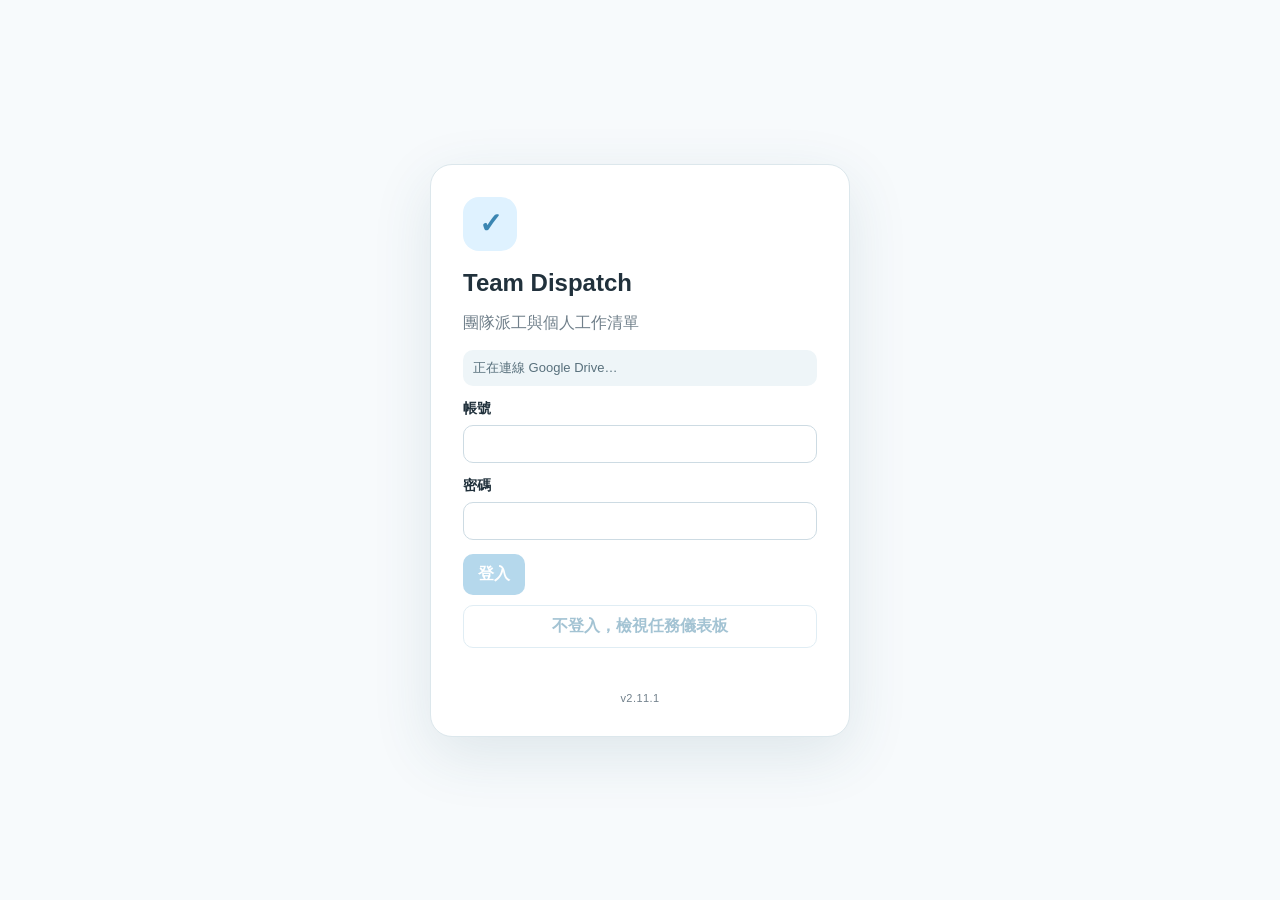
==== commit 823ea9f2: "v2.11.1" ====
--- a/index.html
+++ b/index.html
@@ -37,7 +37,7 @@
           </button>
           <div id="loginError" class="error"></div>
         </form>
-        <div class="app-version">v2.11.0</div>
+        <div class="app-version">v2.11.1</div>
       </section>
     </main>
   </template>
@@ -207,7 +207,7 @@
             <div id="whoami"></div>
             <button id="logoutBtn" class="ghost">登出</button>
           </div>
-          <div class="app-version sidebar-version">v2.11.0</div>
+          <div class="app-version sidebar-version">v2.11.1</div>
         </div>
       </aside>
 
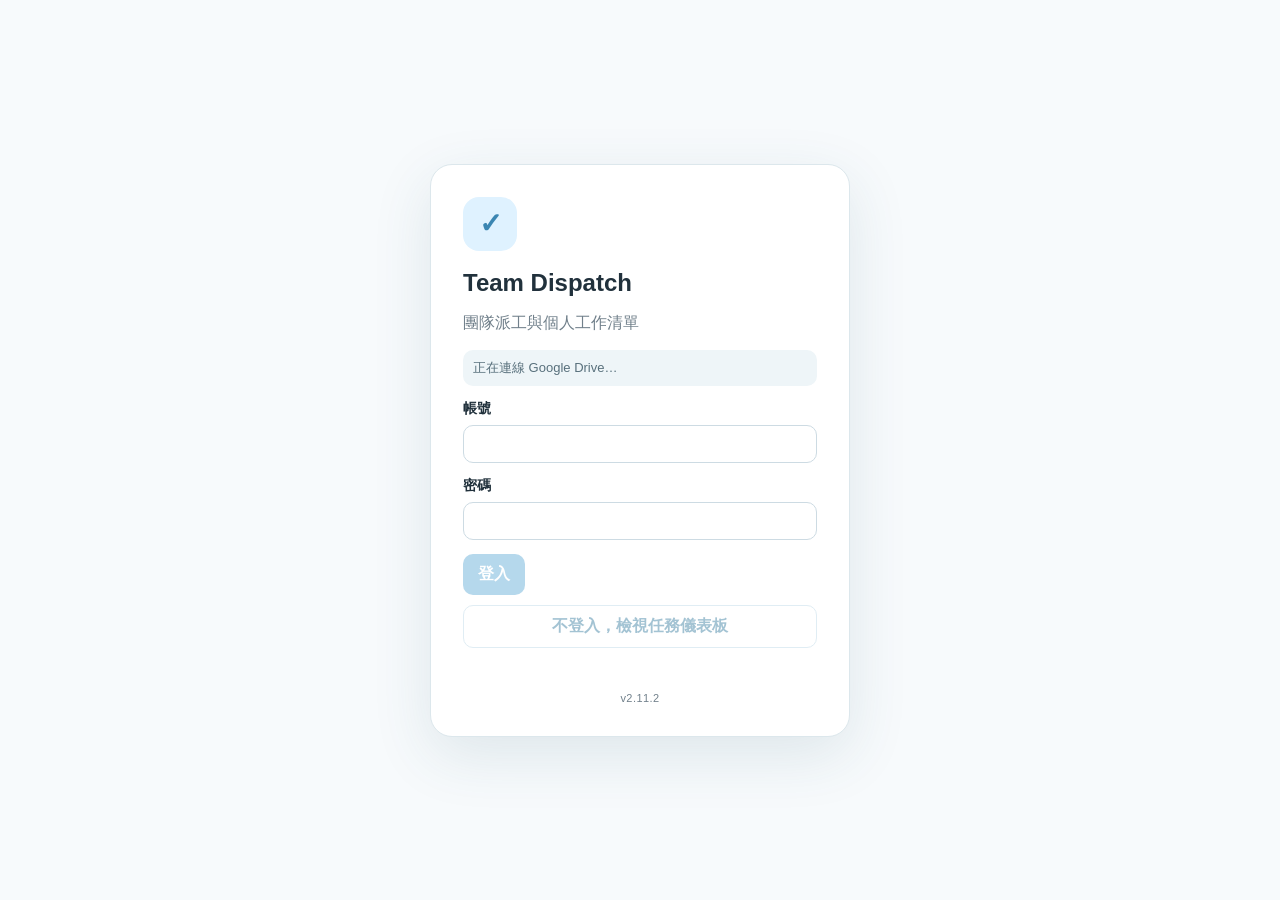
==== commit 5114c3e2: "v2.11.2" ====
--- a/index.html
+++ b/index.html
@@ -37,7 +37,7 @@
           </button>
           <div id="loginError" class="error"></div>
         </form>
-        <div class="app-version">v2.11.1</div>
+        <div class="app-version">v2.11.2</div>
       </section>
     </main>
   </template>
@@ -207,7 +207,7 @@
             <div id="whoami"></div>
             <button id="logoutBtn" class="ghost">登出</button>
           </div>
-          <div class="app-version sidebar-version">v2.11.1</div>
+          <div class="app-version sidebar-version">v2.11.2</div>
         </div>
       </aside>
 
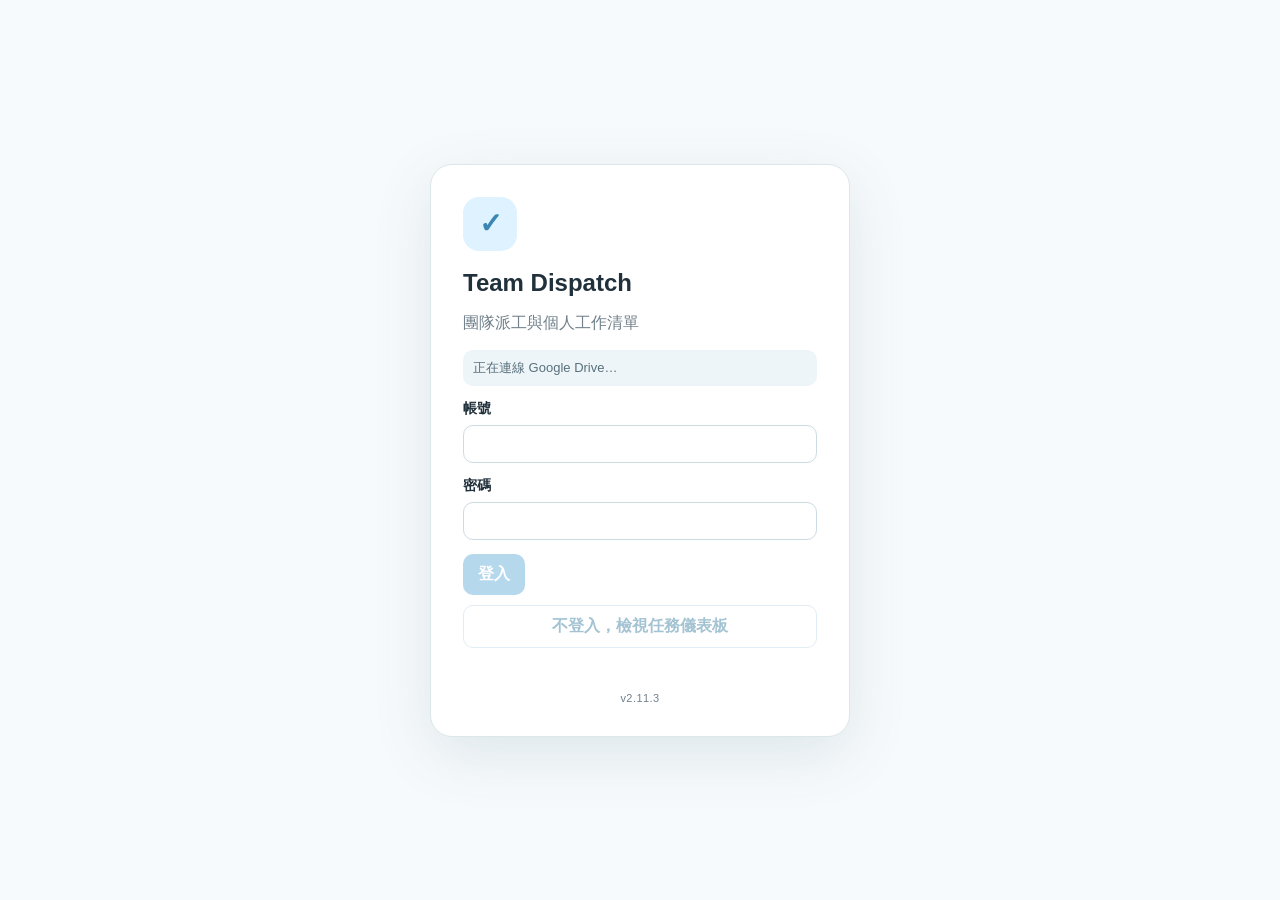
==== commit 3d5e866f: "v2.11.3" ====
--- a/index.html
+++ b/index.html
@@ -37,7 +37,7 @@
           </button>
           <div id="loginError" class="error"></div>
         </form>
-        <div class="app-version">v2.11.2</div>
+        <div class="app-version">v2.11.3</div>
       </section>
     </main>
   </template>
@@ -71,6 +71,11 @@
           <div class="dashboard-security-note">
             此頁不需登入，因此僅顯示工作類型與排程資訊，不公開需求內容。
           </div>
+        </div>
+
+        <div id="dashboardUpdateNotice" class="dashboard-update-notice hidden">
+          <strong>有新的資料更新</strong>
+          <span>目前畫面仍保留原內容，請按右上角「重新整理」取得最新資料。</span>
         </div>
 
         <details class="dashboard-section dashboard-fold" open>
@@ -207,7 +212,7 @@
             <div id="whoami"></div>
             <button id="logoutBtn" class="ghost">登出</button>
           </div>
-          <div class="app-version sidebar-version">v2.11.2</div>
+          <div class="app-version sidebar-version">v2.11.3</div>
         </div>
       </aside>
 
--- a/styles.css
+++ b/styles.css
@@ -1217,3 +1217,26 @@
     flex-wrap:wrap;
   }
 }
+
+/* v2.11.3 cross-user synchronization notice */
+.dashboard-update-notice{
+  display:flex;
+  align-items:center;
+  gap:10px;
+  margin:12px 0;
+  padding:11px 14px;
+  border:1px solid #f0cf7b;
+  border-radius:12px;
+  background:#fff8df;
+  color:#77591b;
+}
+.dashboard-update-notice span{
+  font-size:13px;
+}
+@media(max-width:640px){
+  .dashboard-update-notice{
+    align-items:flex-start;
+    flex-direction:column;
+    gap:4px;
+  }
+}
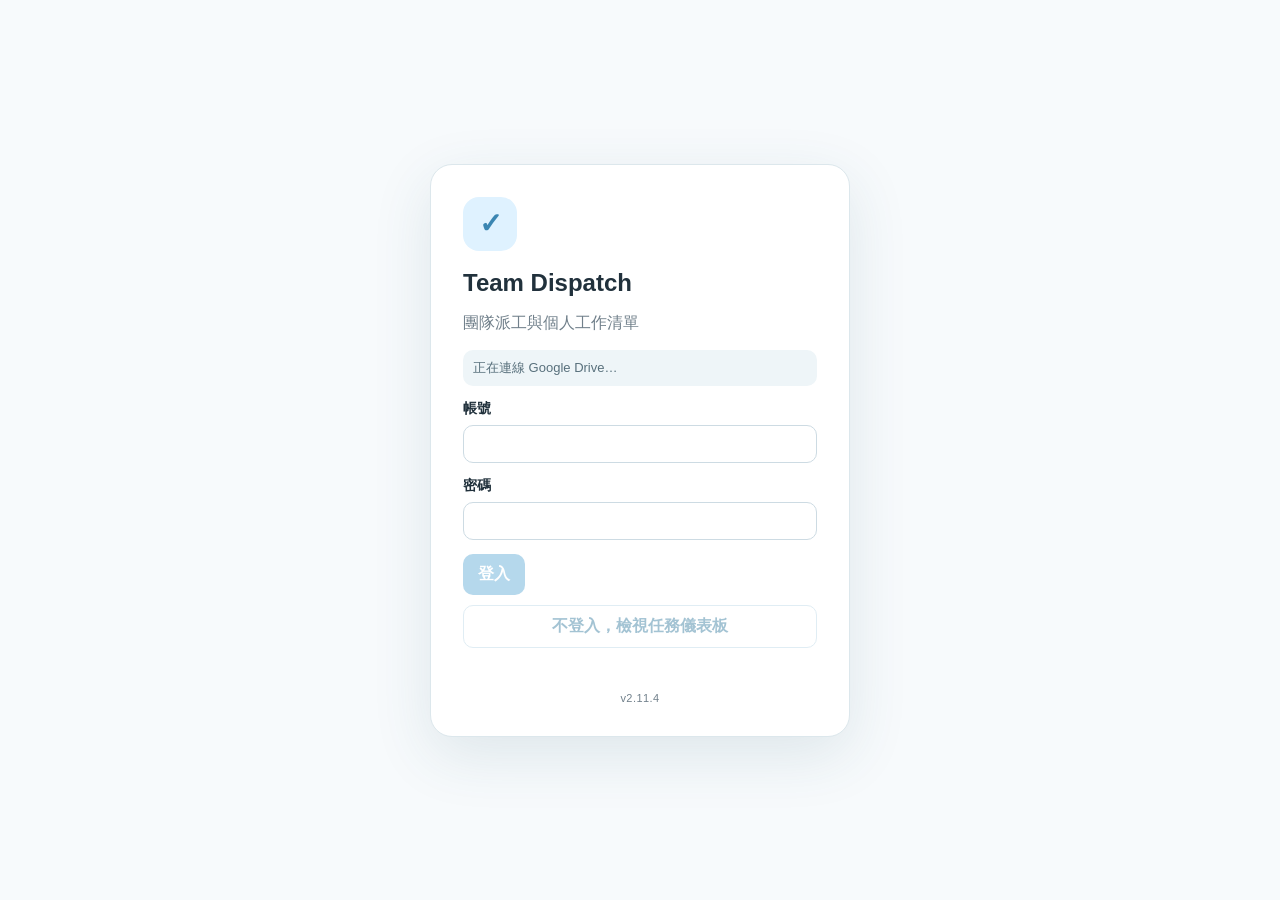
==== commit fd42f69b: "v2.11.4" ====
--- a/index.html
+++ b/index.html
@@ -12,7 +12,9 @@
   <dialog id="commitOverlay" class="loading-dialog" role="status" aria-live="polite" aria-busy="true">
     <div class="loading-dialog-center">
       <div class="commit-loading-card">
-        <div class="loading-spinner" aria-hidden="true"></div>
+        <div class="td-geometry-loader" aria-hidden="true">
+          <i></i><i></i><i></i><i></i>
+        </div>
         <div>
           <strong id="commitLoadingTitle">資料讀取中</strong>
           <div id="commitLoadingText">正在讀取資料，請稍候…</div>
@@ -37,7 +39,7 @@
           </button>
           <div id="loginError" class="error"></div>
         </form>
-        <div class="app-version">v2.11.3</div>
+        <div class="app-version">v2.11.4</div>
       </section>
     </main>
   </template>
@@ -212,7 +214,7 @@
             <div id="whoami"></div>
             <button id="logoutBtn" class="ghost">登出</button>
           </div>
-          <div class="app-version sidebar-version">v2.11.3</div>
+          <div class="app-version sidebar-version">v2.11.4</div>
         </div>
       </aside>
 
--- a/styles.css
+++ b/styles.css
@@ -1240,3 +1240,38 @@
     gap:4px;
   }
 }
+
+/* v2.11.4 revised: CSS3 geometric commit loader */
+.td-geometry-loader{
+  position:relative;
+  width:42px;
+  height:42px;
+  flex:0 0 42px;
+  transform:rotate(45deg);
+  animation:td-geometry-rotate 1.8s cubic-bezier(.68,-.35,.27,1.35) infinite;
+}
+.td-geometry-loader i{
+  position:absolute;
+  width:17px;
+  height:17px;
+  border-radius:4px;
+  background:var(--primary-dark);
+  animation:td-geometry-pulse 1.2s ease-in-out infinite;
+}
+.td-geometry-loader i:nth-child(1){left:2px;top:2px;animation-delay:0s}
+.td-geometry-loader i:nth-child(2){right:2px;top:2px;animation-delay:.15s}
+.td-geometry-loader i:nth-child(3){right:2px;bottom:2px;animation-delay:.30s}
+.td-geometry-loader i:nth-child(4){left:2px;bottom:2px;animation-delay:.45s}
+@keyframes td-geometry-rotate{
+  0%,15%{transform:rotate(45deg)}
+  50%,65%{transform:rotate(135deg)}
+  100%{transform:rotate(225deg)}
+}
+@keyframes td-geometry-pulse{
+  0%,100%{transform:scale(.72);opacity:.48}
+  50%{transform:scale(1);opacity:1}
+}
+@media(prefers-reduced-motion:reduce){
+  .td-geometry-loader{animation:none}
+  .td-geometry-loader i{animation:none;opacity:.8}
+}
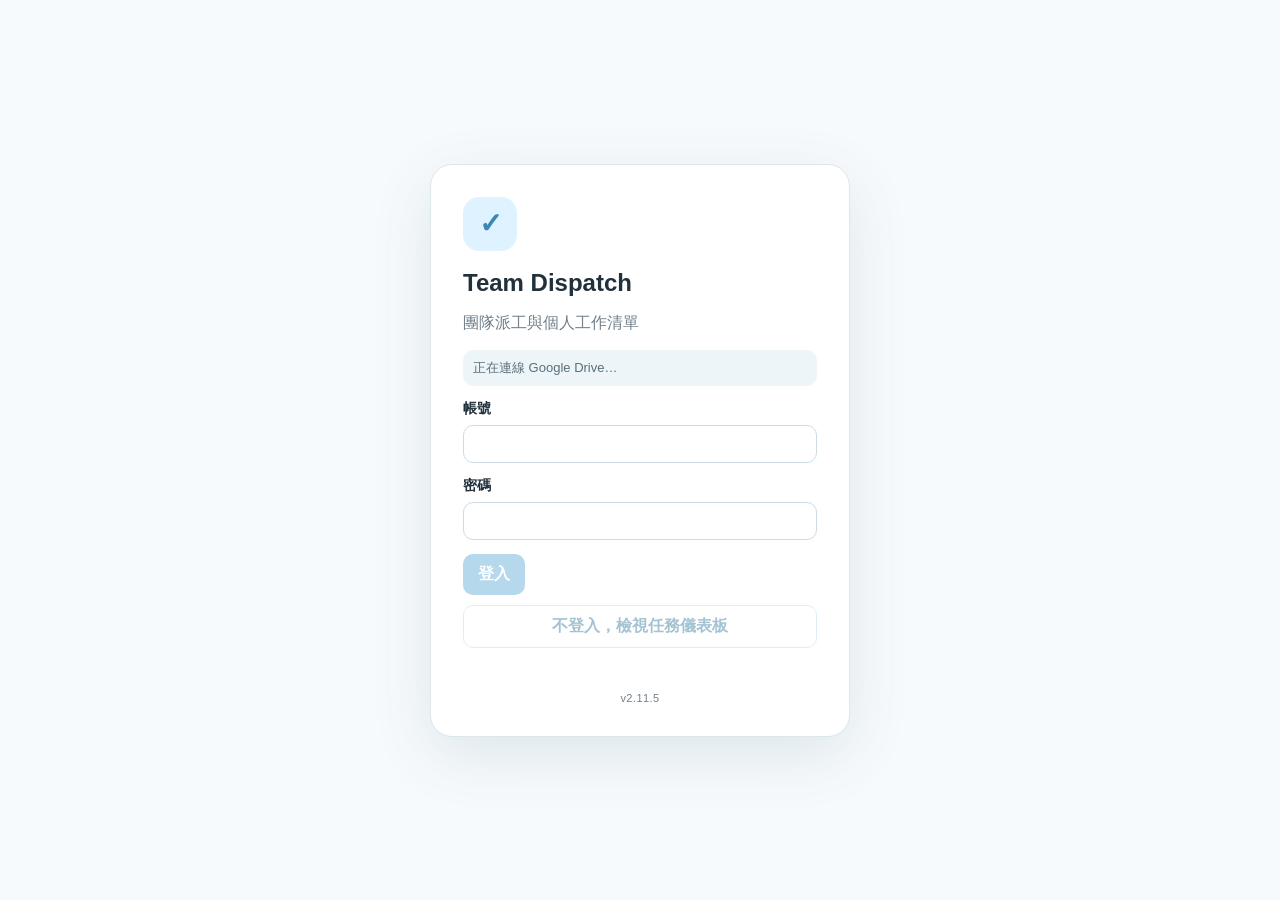
==== commit 4ea79099: "v2.11.5" ====
--- a/index.html
+++ b/index.html
@@ -39,7 +39,7 @@
           </button>
           <div id="loginError" class="error"></div>
         </form>
-        <div class="app-version">v2.11.4</div>
+        <div class="app-version">v2.11.5</div>
       </section>
     </main>
   </template>
@@ -212,9 +212,12 @@
         <div class="sidebar-bottom">
           <div class="user-box">
             <div id="whoami"></div>
-            <button id="logoutBtn" class="ghost">登出</button>
-          </div>
-          <div class="app-version sidebar-version">v2.11.4</div>
+            <div class="user-box-actions">
+              <button id="changePasswordBtn" class="ghost" type="button">修改密碼</button>
+              <button id="logoutBtn" class="ghost" type="button">登出</button>
+            </div>
+          </div>
+          <div class="app-version sidebar-version">v2.11.5</div>
         </div>
       </aside>
 
@@ -227,6 +230,37 @@
       </main>
     </div>
 
+
+
+
+    <dialog id="changePasswordDialog">
+      <form id="changePasswordForm" class="dialog-card">
+        <div class="dialog-header">
+          <div>
+            <h3>修改我的密碼</h3>
+            <div class="mini">更新後其他裝置的登入 Session 會失效。</div>
+          </div>
+          <button type="button" id="changePasswordClose" class="icon-btn">×</button>
+        </div>
+
+        <label>目前密碼
+          <input type="password" name="currentPassword" autocomplete="current-password" required>
+        </label>
+
+        <label>新密碼
+          <input type="password" name="newPassword" autocomplete="new-password" minlength="8" required>
+        </label>
+
+        <label>確認新密碼
+          <input type="password" name="confirmPassword" autocomplete="new-password" minlength="8" required>
+        </label>
+
+        <div class="dialog-actions">
+          <button type="button" id="changePasswordCancel" class="ghost">取消</button>
+          <button type="submit" class="primary">更新密碼</button>
+        </div>
+      </form>
+    </dialog>
 
 
     <dialog id="adminUserWorkDialog" class="wide-dialog">
--- a/styles.css
+++ b/styles.css
@@ -1275,3 +1275,36 @@
   .td-geometry-loader{animation:none}
   .td-geometry-loader i{animation:none;opacity:.8}
 }
+
+/* v2.11.5 My Work filters + account actions */
+.stat-filter{
+  appearance:none;
+  width:100%;
+  border:1px solid transparent;
+  text-align:left;
+  cursor:pointer;
+  font:inherit;
+  color:inherit;
+}
+.stat-filter:hover{
+  border-color:#bddce9;
+}
+.stat-filter.active{
+  border-color:#78b7d3;
+  box-shadow:0 0 0 2px rgba(71,151,188,.10);
+  background:#f5fbfe;
+}
+.my-list-filter-title{
+  display:flex;
+  align-items:center;
+  justify-content:space-between;
+  gap:12px;
+  margin:0 0 8px;
+  padding:0 3px;
+}
+.user-box-actions{
+  display:flex;
+  gap:6px;
+  flex-wrap:wrap;
+  margin-top:8px;
+}
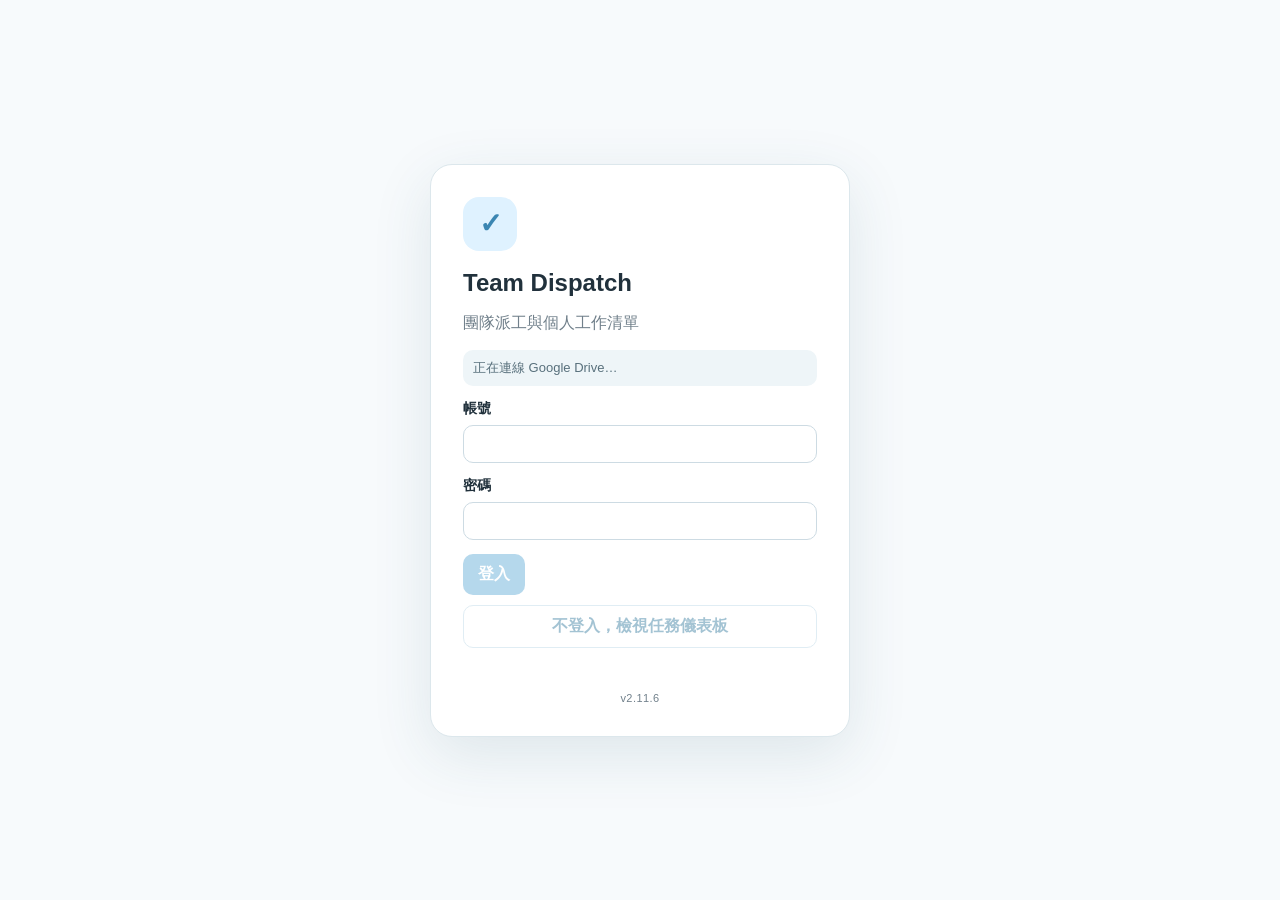
==== commit a2963ab5: "v2.11.6" ====
--- a/index.html
+++ b/index.html
@@ -23,6 +23,23 @@
     </div>
   </dialog>
 
+  <dialog id="guideDialog" class="guide-dialog">
+    <div class="dialog-card guide-card">
+      <div class="dialog-header">
+        <div>
+          <div class="task-detail-eyebrow">GUIDE</div>
+          <h3 id="guideDialogTitle">畫面操作說明</h3>
+        </div>
+        <button type="button" id="guideDialogClose" class="icon-btn">×</button>
+      </div>
+      <div id="guideDialogBody" class="guide-body"></div>
+      <div class="dialog-actions">
+        <button type="button" id="guideDialogDone" class="primary">知道了</button>
+      </div>
+    </div>
+  </dialog>
+
+
   <template id="loginTpl">
     <main class="login-shell">
       <section class="login-card">
@@ -39,7 +56,7 @@
           </button>
           <div id="loginError" class="error"></div>
         </form>
-        <div class="app-version">v2.11.5</div>
+        <div class="app-version">v2.11.6</div>
       </section>
     </main>
   </template>
@@ -54,6 +71,7 @@
           <p class="muted">免登入檢視目前團隊未結任務，不提供任何修改功能。</p>
         </div>
         <div class="dashboard-header-actions">
+          <button class="ghost guide-btn" data-guide="dashboard" type="button">Guide</button>
           <button class="ghost" id="dashboardRefresh" type="button">重新整理</button>
           <button class="secondary" id="dashboardBackLogin" type="button">返回登入</button>
         </div>
@@ -217,7 +235,7 @@
               <button id="logoutBtn" class="ghost" type="button">登出</button>
             </div>
           </div>
-          <div class="app-version sidebar-version">v2.11.5</div>
+          <div class="app-version sidebar-version">v2.11.6</div>
         </div>
       </aside>
 
--- a/styles.css
+++ b/styles.css
@@ -1308,3 +1308,63 @@
   flex-wrap:wrap;
   margin-top:8px;
 }
+
+/* v2.11.6 session restore + Guide */
+.session-restore-shell{
+  min-height:100vh;
+  display:grid;
+  place-items:center;
+  padding:24px;
+  background:var(--bg);
+}
+.session-restore-card{
+  display:flex;
+  align-items:center;
+  gap:16px;
+  width:min(420px,calc(100vw - 40px));
+  padding:22px 24px;
+  border:1px solid var(--line);
+  border-radius:18px;
+  background:#fff;
+  box-shadow:0 18px 50px rgba(40,70,86,.10);
+}
+.session-restore-card.error-state{
+  border-color:#efc8ce;
+  background:#fff8f9;
+}
+.session-restore-card button{
+  margin-top:12px;
+}
+
+.guide-dialog{
+  width:min(620px,calc(100vw - 28px));
+  border:0;
+  padding:0;
+  background:transparent;
+}
+.guide-card{
+  width:100%;
+}
+.guide-body{
+  color:var(--ink);
+  line-height:1.65;
+}
+.guide-body p{
+  margin:0 0 12px;
+  color:var(--muted);
+}
+.guide-body ol{
+  margin:0;
+  padding-left:22px;
+}
+.guide-body li+li{
+  margin-top:9px;
+}
+.guide-btn{
+  white-space:nowrap;
+}
+@media(max-width:640px){
+  .guide-dialog{
+    width:calc(100vw - 20px);
+  }
+}
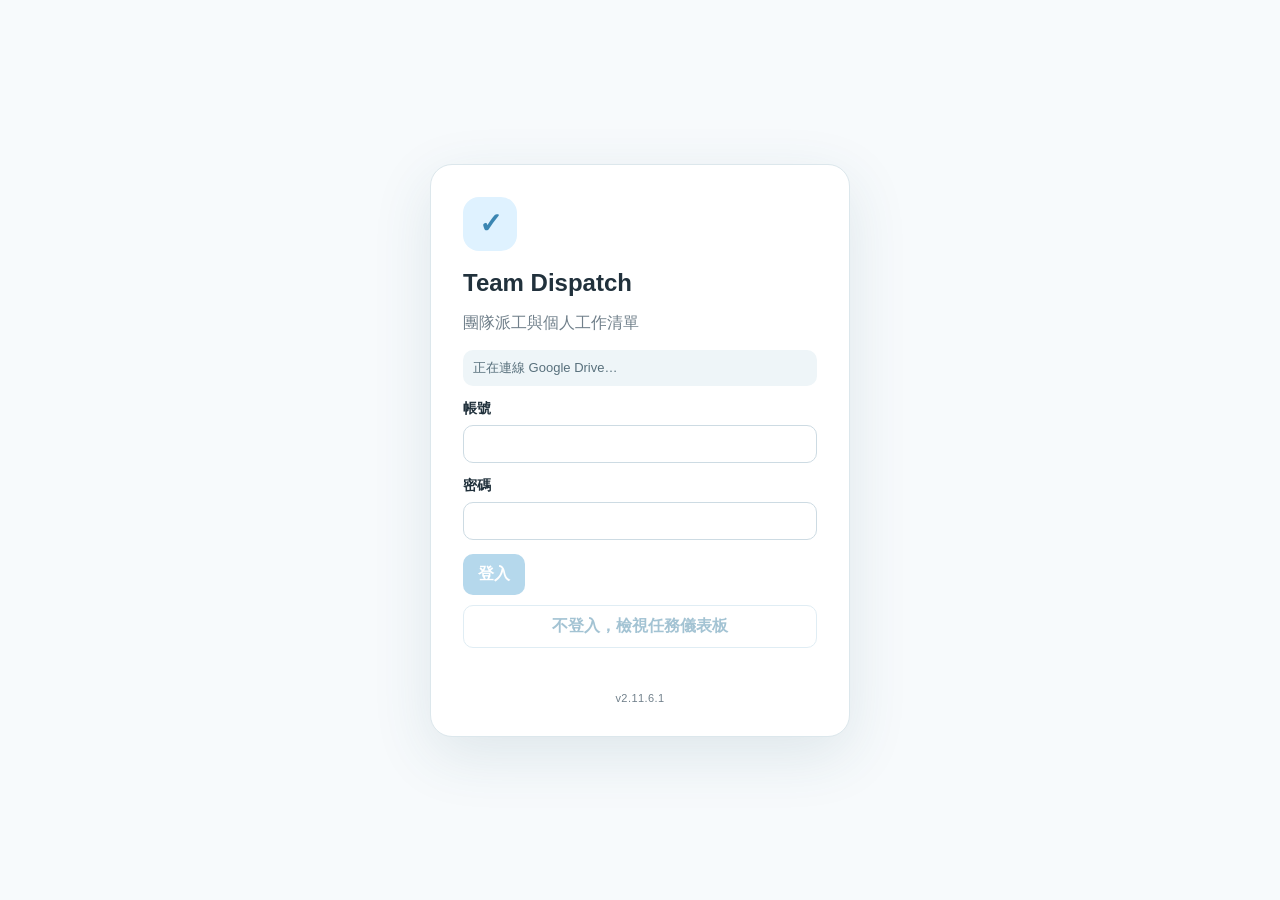
==== commit a7076130: "v2.11.6.1" ====
--- a/index.html
+++ b/index.html
@@ -27,14 +27,14 @@
     <div class="dialog-card guide-card">
       <div class="dialog-header">
         <div>
-          <div class="task-detail-eyebrow">GUIDE</div>
-          <h3 id="guideDialogTitle">畫面操作說明</h3>
+          <div class="task-detail-eyebrow">QUICK GUIDE</div>
+          <h3 id="guideDialogTitle">操作指南</h3>
         </div>
         <button type="button" id="guideDialogClose" class="icon-btn">×</button>
       </div>
       <div id="guideDialogBody" class="guide-body"></div>
       <div class="dialog-actions">
-        <button type="button" id="guideDialogDone" class="primary">知道了</button>
+        <button type="button" id="guideDialogDone" class="primary">關閉 Guide</button>
       </div>
     </div>
   </dialog>
@@ -56,7 +56,7 @@
           </button>
           <div id="loginError" class="error"></div>
         </form>
-        <div class="app-version">v2.11.6</div>
+        <div class="app-version">v2.11.6.1</div>
       </section>
     </main>
   </template>
@@ -235,7 +235,7 @@
               <button id="logoutBtn" class="ghost" type="button">登出</button>
             </div>
           </div>
-          <div class="app-version sidebar-version">v2.11.6</div>
+          <div class="app-version sidebar-version">v2.11.6.1</div>
         </div>
       </aside>
 
--- a/styles.css
+++ b/styles.css
@@ -1368,3 +1368,158 @@
     width:calc(100vw - 20px);
   }
 }
+
+/* v2.11.6.1 Guide readability redesign */
+.guide-dialog{
+  width:min(720px,calc(100vw - 28px));
+  max-height:90vh;
+  border:0;
+  padding:0;
+  background:transparent;
+}
+.guide-dialog::backdrop{
+  background:rgba(20,31,40,.50);
+  backdrop-filter:blur(3px);
+}
+.guide-card{
+  width:100%;
+  max-height:88vh;
+  overflow:auto;
+  padding:0 22px 22px;
+  border-radius:20px;
+  background:#f7fafb;
+  box-shadow:0 24px 70px rgba(18,45,60,.24);
+}
+.guide-card>.dialog-header{
+  position:sticky;
+  top:0;
+  z-index:3;
+  margin:0 -22px 18px;
+  padding:16px 22px;
+  background:rgba(255,255,255,.97);
+  border-bottom:1px solid #dce8ed;
+  backdrop-filter:blur(8px);
+}
+.guide-body{
+  color:var(--ink);
+  line-height:1.55;
+}
+.guide-hero{
+  display:flex;
+  align-items:center;
+  gap:14px;
+  margin-bottom:16px;
+  padding:16px 18px;
+  border:1px solid #cfe4ee;
+  border-radius:16px;
+  background:linear-gradient(135deg,#eef9fd,#f7fbfd);
+}
+.guide-hero-mark{
+  display:grid;
+  place-items:center;
+  width:46px;
+  height:46px;
+  flex:0 0 46px;
+  border-radius:14px;
+  background:#3c91b6;
+  color:#fff;
+  font-size:25px;
+  font-weight:900;
+  box-shadow:0 8px 20px rgba(60,145,182,.22);
+}
+.guide-hero-title{
+  font-size:19px;
+  font-weight:900;
+  color:#244b5d;
+}
+.guide-hero-subtitle{
+  margin-top:3px;
+  color:#617985;
+  font-size:13px;
+}
+.guide-section-list{
+  display:grid;
+  gap:11px;
+}
+.guide-section-card{
+  display:grid;
+  grid-template-columns:48px 1fr;
+  gap:13px;
+  align-items:flex-start;
+  padding:14px 15px;
+  border:1px solid #dce8ed;
+  border-radius:14px;
+  background:#fff;
+}
+.guide-section-card h4{
+  margin:0 0 4px;
+  font-size:15px;
+  color:#294e60;
+}
+.guide-section-card p{
+  margin:0;
+  color:#526a76;
+  font-size:13px;
+}
+.guide-section-index{
+  display:grid;
+  place-items:center;
+  min-height:38px;
+  padding:0 7px;
+  border-radius:10px;
+  background:#e8f4f9;
+  color:#397b99;
+  font-size:12px;
+  font-weight:900;
+  letter-spacing:.04em;
+}
+.guide-section-alert{
+  border-color:#eed7a0;
+  background:#fffbf1;
+}
+.guide-section-alert .guide-section-index{
+  background:#fff0c7;
+  color:#8b6417;
+}
+.guide-dialog .dialog-actions{
+  position:sticky;
+  bottom:-22px;
+  z-index:2;
+  margin:18px -22px -22px;
+  padding:14px 22px;
+  background:rgba(255,255,255,.97);
+  border-top:1px solid #dce8ed;
+  backdrop-filter:blur(8px);
+}
+.task-detail-guide-row{
+  display:flex;
+  justify-content:flex-end;
+  margin:-4px 0 10px;
+}
+.task-guide-btn{
+  border-color:#9cc9dc;
+  background:#f2fafd;
+  color:#347b9f;
+  font-weight:900;
+}
+@media(max-width:640px){
+  .guide-dialog{
+    width:100vw;
+    max-width:none;
+    height:100dvh;
+    max-height:none;
+    margin:0;
+  }
+  .guide-card{
+    width:100vw;
+    min-height:100dvh;
+    max-height:100dvh;
+    border-radius:0;
+  }
+  .guide-section-card{
+    grid-template-columns:42px 1fr;
+  }
+  .guide-hero{
+    align-items:flex-start;
+  }
+}
